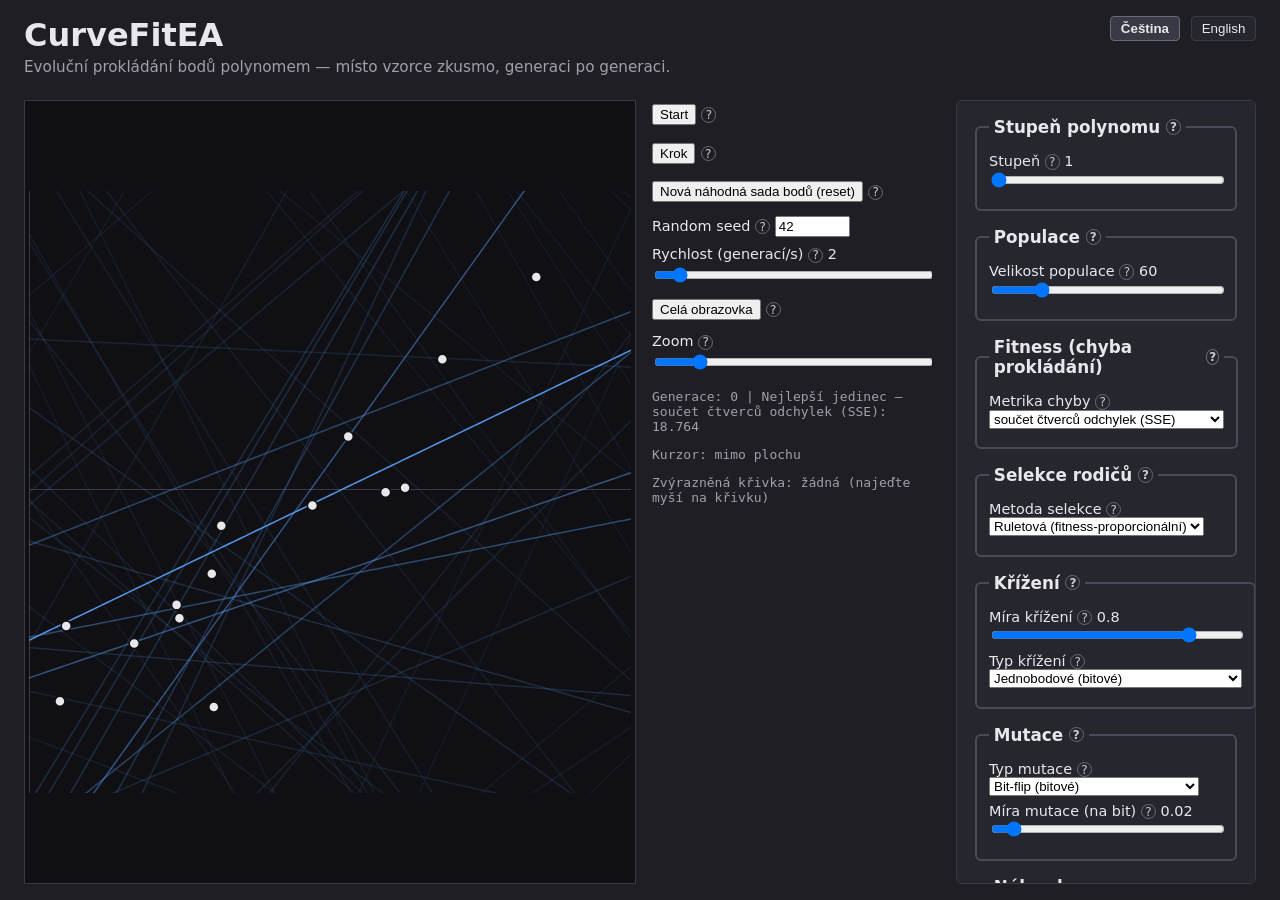
==== EVA/CurveFitEA/index.html @ cf32104b "CurveFitEA: kostra stránky (HTML/CSS/i18n) + zprovoznění existujících JS modulů Doplněny index.html," ====
<!DOCTYPE html>
<html lang="cs">
<head>
  <meta charset="UTF-8">
  <title data-i18n="page_title">CurveFitEA</title>
  <link rel="stylesheet" href="style.css">
</head>
<body>

  <header>
    <div id="lang-switcher">
      <button type="button" id="lang-cs-btn">Čeština</button>
      <button type="button" id="lang-en-btn">English</button>
    </div>
    <h1>CurveFitEA</h1>
    <p class="subtitle" data-i18n="subtitle"></p>
  </header>

  <main>
    <!-- simulation-wrapper drží plochu i prostřední pruh pohromadě jako jeden
         celek (EvoMice spec 14.2, stejná konvence) — je to i požádaný element
         Fullscreen API (viz main.js). #controls (nastavení evoluce) je
         záměrně mimo. -->
    <div id="simulation-wrapper">
      <!-- Plocha — jen samotný canvas, žádné ovládání ani informace uvnitř
           (co největší čtverec z dostupného místa, nic ho nesmí zmenšovat).
           Zoom (CSS zoom na #canvas-container, viz applyZoom v render.js)
           roztáhne canvas-container nad rozměr #canvas-area, čímž se tu
           (overflow: auto) objeví posuvníky pro výřez; tažením pravým
           tlačítkem myši lze výřez posouvat (panning), viz main.js. -->
      <section id="canvas-area">
        <div id="canvas-container">
          <canvas id="sim-canvas"></canvas>
        </div>
      </section>

      <!-- Ovládání běhu evoluce (start/pauza, krok, reset+seed, rychlost),
           zoom, fullscreen a informační řádky (kurzor, statistika, zvýrazněná
           křivka) — v prostředním pruhu MEZI plochou a panelem nastavení, ne
           nad/přes plochu a ne přes nastavení, ať plocha dostane co největší
           dostupný čtverec (stejná konvence jako EvoMice spec 14.2). -->
      <section id="middle-panel">
        <div id="run-controls">
          <span class="btn-with-help">
            <button type="button" id="start-pause-btn"></button>
            <span class="help-icon" tabindex="0" data-i18n-tooltip="start_pause_btn_tooltip">?</span>
          </span>
          <span class="btn-with-help">
            <button type="button" id="step-btn" data-i18n="step_btn"></button>
            <span class="help-icon" tabindex="0" data-i18n-tooltip="step_btn_tooltip">?</span>
          </span>
          <span class="btn-with-help">
            <button type="button" id="reset-btn" data-i18n="reset_btn"></button>
            <span class="help-icon" tabindex="0" data-i18n-tooltip="reset_btn_tooltip">?</span>
          </span>
          <!-- Seed patří k resetu (stejná konvence jako EvoMice 13.10) —
               reset tlačítko výš vždycky čte aktuální hodnotu tohodle pole. -->
          <label id="seed-control" for="seed-input">
            <span data-i18n="seed_label"></span>
            <span class="help-icon" tabindex="0" data-i18n-tooltip="seed_label_tooltip">?</span>
            <input type="number" id="seed-input" value="42" step="1">
          </label>
          <label id="speed-control" for="speed-slider">
            <span data-i18n="speed_label"></span>
            <span class="help-icon" tabindex="0" data-i18n-tooltip="speed_label_tooltip">?</span>
            <span id="speed-value">2</span>
            <input type="range" id="speed-slider" min="0" max="30" step="1" value="2">
          </label>

          <span class="btn-with-help">
            <button type="button" id="fullscreen-btn"></button>
            <span class="help-icon" tabindex="0" data-i18n-tooltip="fullscreen_btn_tooltip">?</span>
          </span>
          <!-- Zoom patří k zobrazení plochy, ne k nastavení evoluce (stejná
               konvence jako EvoMice 12.3) — proto je tady vedle fullscreen
               tlačítka, ne ve fieldsetu nastavení. -->
          <label id="zoom-control" for="zoom-slider">
            <span data-i18n="zoom_label"></span>
            <span class="help-icon" tabindex="0" data-i18n-tooltip="zoom_label_tooltip">?</span>
            <input type="range" id="zoom-slider" min="0.5" max="4" step="0.1" value="1">
          </label>
        </div>

        <p id="stats-line"></p>
        <p id="cursor-position-line" data-i18n="cursor_position_none"></p>
        <p id="highlighted-curve-line" data-i18n="highlighted_curve_none"></p>
      </section>
    </div>

    <aside id="controls">

      <fieldset>
        <legend>
          <span data-i18n="section_degree_legend"></span>
          <span class="help-icon" tabindex="0" data-i18n-tooltip="section_degree_legend_tooltip">?</span>
        </legend>
        <label for="degree-slider">
          <span data-i18n="degree_label"></span>
          <span class="help-icon" tabindex="0" data-i18n-tooltip="degree_label_tooltip">?</span>
          <span id="degree-value">1</span>
          <input type="range" id="degree-slider" min="1" max="8" step="1" value="1">
        </label>
      </fieldset>

      <fieldset>
        <legend>
          <span data-i18n="section_population_legend"></span>
          <span class="help-icon" tabindex="0" data-i18n-tooltip="section_population_legend_tooltip">?</span>
        </legend>
        <label for="population-size-slider">
          <span data-i18n="population_size_label"></span>
          <span class="help-icon" tabindex="0" data-i18n-tooltip="population_size_label_tooltip">?</span>
          <span id="population-size-value">60</span>
          <input type="range" id="population-size-slider" min="1" max="300" step="1" value="60">
        </label>
      </fieldset>

      <fieldset>
        <legend>
          <span data-i18n="section_fitness_legend"></span>
          <span class="help-icon" tabindex="0" data-i18n-tooltip="section_fitness_legend_tooltip">?</span>
        </legend>
        <label for="fitness-type-select">
          <span data-i18n="fitness_type_label"></span>
          <span class="help-icon" tabindex="0" data-i18n-tooltip="fitness_type_label_tooltip">?</span>
          <select id="fitness-type-select">
            <option value="sse" data-i18n="fitness_sse"></option>
            <option value="mae" data-i18n="fitness_mae"></option>
          </select>
        </label>
      </fieldset>

      <fieldset>
        <legend>
          <span data-i18n="section_selection_legend"></span>
          <span class="help-icon" tabindex="0" data-i18n-tooltip="section_selection_legend_tooltip">?</span>
        </legend>
        <label for="selection-method-select">
          <span data-i18n="selection_method_label"></span>
          <span class="help-icon" tabindex="0" data-i18n-tooltip="selection_method_label_tooltip">?</span>
          <select id="selection-method-select">
            <option value="roulette" data-i18n="selection_roulette"></option>
            <option value="tournament" data-i18n="selection_tournament"></option>
          </select>
        </label>
        <!-- Vidět jen pro turnajovou selekci (stejná konvence jako EvoMice
             13.8) — jinde nedává smysl, ne jen dočasně. -->
        <label for="tournament-size-slider"
               data-show-when-select="selection-method-select" data-show-when-value="tournament">
          <span data-i18n="tournament_size_label"></span>
          <span class="help-icon" tabindex="0" data-i18n-tooltip="tournament_size_label_tooltip">?</span>
          <span id="tournament-size-value">3</span>
          <input type="range" id="tournament-size-slider" min="2" max="10" step="1" value="3">
        </label>
      </fieldset>

      <fieldset>
        <legend>
          <span data-i18n="section_crossover_legend"></span>
          <span class="help-icon" tabindex="0" data-i18n-tooltip="section_crossover_legend_tooltip">?</span>
        </legend>
        <label for="crossover-rate-slider">
          <span data-i18n="crossover_rate_label"></span>
          <span class="help-icon" tabindex="0" data-i18n-tooltip="crossover_rate_label_tooltip">?</span>
          <span id="crossover-rate-value">0.8</span>
          <input type="range" id="crossover-rate-slider" min="0" max="1" step="0.05" value="0.8">
        </label>
        <label for="crossover-type-select">
          <span data-i18n="crossover_type_label"></span>
          <span class="help-icon" tabindex="0" data-i18n-tooltip="crossover_type_label_tooltip">?</span>
          <select id="crossover-type-select">
            <option value="one-point" data-i18n="crossover_one_point"></option>
            <option value="multi-point" data-i18n="crossover_multi_point"></option>
            <option value="uniform" data-i18n="crossover_uniform"></option>
            <option value="param-alternate" data-i18n="crossover_param_alternate"></option>
            <option value="line-point" data-i18n="crossover_line_point"></option>
          </select>
        </label>
        <label for="crossover-points-slider"
               data-show-when-select="crossover-type-select" data-show-when-value="multi-point">
          <span data-i18n="crossover_points_label"></span>
          <span class="help-icon" tabindex="0" data-i18n-tooltip="crossover_points_label_tooltip">?</span>
          <span id="crossover-points-value">3</span>
          <input type="range" id="crossover-points-slider" min="2" max="8" step="1" value="3">
        </label>
      </fieldset>

      <fieldset>
        <legend>
          <span data-i18n="section_mutation_legend"></span>
          <span class="help-icon" tabindex="0" data-i18n-tooltip="section_mutation_legend_tooltip">?</span>
        </legend>
        <label for="mutation-type-select">
          <span data-i18n="mutation_type_label"></span>
          <span class="help-icon" tabindex="0" data-i18n-tooltip="mutation_type_label_tooltip">?</span>
          <select id="mutation-type-select">
            <option value="bit-flip" data-i18n="mutation_bit_flip"></option>
            <option value="gaussian-jump" data-i18n="mutation_gaussian_jump"></option>
          </select>
        </label>
        <label for="mutation-rate-slider"
               data-show-when-select="mutation-type-select" data-show-when-value="bit-flip">
          <span data-i18n="mutation_rate_label"></span>
          <span class="help-icon" tabindex="0" data-i18n-tooltip="mutation_rate_label_tooltip">?</span>
          <span id="mutation-rate-value">0.02</span>
          <input type="range" id="mutation-rate-slider" min="0" max="0.3" step="0.005" value="0.02">
        </label>
        <label for="mutation-sigma-slider"
               data-show-when-select="mutation-type-select" data-show-when-value="gaussian-jump">
          <span data-i18n="mutation_sigma_label"></span>
          <span class="help-icon" tabindex="0" data-i18n-tooltip="mutation_sigma_label_tooltip">?</span>
          <span id="mutation-sigma-value">0.3</span>
          <input type="range" id="mutation-sigma-slider" min="0.01" max="3" step="0.01" value="0.3">
        </label>
      </fieldset>

      <fieldset>
        <legend>
          <span data-i18n="section_elitism_legend"></span>
          <span class="help-icon" tabindex="0" data-i18n-tooltip="section_elitism_legend_tooltip">?</span>
        </legend>
        <!-- Náhrada generace nad elitismem (stejná konvence jako EvoMice
             13.9) — jsou to dvě nezávislé osy, viz tooltipy. -->
        <label for="replacement-mode-select">
          <span data-i18n="replacement_mode_label"></span>
          <span class="help-icon" tabindex="0" data-i18n-tooltip="replacement_mode_label_tooltip">?</span>
          <select id="replacement-mode-select">
            <option value="full" data-i18n="replacement_full"></option>
            <option value="partial" data-i18n="replacement_partial"></option>
          </select>
        </label>
        <label for="replacement-percent-slider"
               data-show-when-select="replacement-mode-select" data-show-when-value="partial">
          <span data-i18n="replacement_percent_label"></span>
          <span class="help-icon" tabindex="0" data-i18n-tooltip="replacement_percent_label_tooltip">?</span>
          <span id="replacement-percent-value">50</span>
          <input type="range" id="replacement-percent-slider" min="1" max="100" step="1" value="50">
        </label>
        <label for="elite-count-slider">
          <span data-i18n="elite_count_label"></span>
          <span class="help-icon" tabindex="0" data-i18n-tooltip="elite_count_label_tooltip">?</span>
          <span id="elite-count-value">0</span>
          <input type="range" id="elite-count-slider" min="0" max="20" step="1" value="0">
        </label>
      </fieldset>

      <fieldset>
        <legend>
          <span data-i18n="section_reset_legend"></span>
          <span class="help-icon" tabindex="0" data-i18n-tooltip="section_reset_legend_tooltip">?</span>
        </legend>
        <span class="btn-with-help">
          <button type="button" id="reset-defaults-btn" data-i18n="reset_defaults_btn"></button>
          <span class="help-icon" tabindex="0" data-i18n-tooltip="reset_defaults_btn_tooltip">?</span>
        </span>
      </fieldset>

    </aside>
  </main>

  <!-- Pořadí scriptů je důležité: žádný build krok, sdílejí globální scope. -->
  <!-- i18n musí být načtené první — slovníky a mechanika překladu, na které
       se odkazují všechny ostatní moduly (statické texty i ty generované za
       běhu v main.js). -->
  <script src="js/i18n/cs.js"></script>
  <script src="js/i18n/en.js"></script>
  <script src="js/i18n.js"></script>
  <script src="js/rng.js"></script>
  <script src="js/model.js"></script>
  <script src="js/ga.js"></script>
  <script src="js/render.js"></script>
  <script src="js/input.js"></script>
  <script src="js/main.js"></script>
  <!-- defaults.js záměrně poslední: potřebuje resetEverything()/
       refreshSliderDisplays()/... z main.js a nejdřív se má proběhnout
       výchozí inicializace, než ho tenhle skript aplikací DEFAULT_SETTINGS
       případně přepíše. -->
  <script src="js/defaults.js"></script>
</body>
</html>
---- EVA/CurveFitEA/style.css ----
/* CurveFitEA — základní vzhled stránky. Layout převzatý ze stejné osvědčené
   konvence jako EvoMice (spec 14.2 — CSS Grid, ne flexbox, viz EvoMice
   PROGRESS.md pro historii, proč): plocha (čtverec) + prostřední pruh
   (ovládání běhu) + panel nastavení evoluce, responzivní landscape/portrait. */

html, body {
  height: 100%;
}

@media (orientation: portrait) {
  html, body {
    height: auto;
    min-height: 100%;
  }
}

body {
  font-family: system-ui, sans-serif;
  margin: 0;
  padding: 0;
  background: #1e1e24;
  color: #e8e8ec;
  display: grid;
  grid-template-rows: auto 1fr;
  overflow: hidden;
}

@media (orientation: portrait) {
  body {
    overflow: visible;
  }
}

header {
  padding: 1rem 1.5rem 0.5rem 1.5rem;
  position: relative;
}

#lang-switcher {
  position: absolute;
  top: 1rem;
  right: 1.5rem;
}

#lang-switcher button {
  background: #26262e;
  color: #e8e8ec;
  border: 1px solid #3a3a44;
  border-radius: 4px;
  padding: 0.25rem 0.6rem;
  margin-left: 0.4rem;
  cursor: pointer;
}

#lang-switcher button[aria-pressed="true"] {
  background: #3a3a44;
  font-weight: bold;
  border-color: #6a6a78;
}

header h1 {
  margin: 0;
}

header .subtitle {
  margin: 0.25rem 0 0 0;
  color: #a0a0ac;
  font-size: 0.95rem;
}

main {
  display: grid;
  /* Výchozí (portrait/mobil): jeden sloupec, vše pod sebou, stránka roluje
     přirozeně celá. Landscape (víc šířky než výšky) přepne na dva sloupce
     beze scrollu stránky — viz media query níže. */
  grid-template-columns: 1fr;
  gap: 1rem;
  padding: 1rem 1.5rem;
  min-height: 0;
}

@media (orientation: landscape) {
  main {
    grid-template-columns: minmax(0, 1fr) 300px;
    gap: 1.5rem;
    min-height: 0;
    overflow: hidden;
  }
}

/* simulation-wrapper drží plochu i prostřední pruh pohromadě — i jako jeden
   požádaný element Fullscreen API (viz main.js). Portrait: sloupec (plocha
   nahoře, prostřední pruh pod ní). Landscape: dva sloupce vedle sebe, plocha
   první — dostane zbylou šířku/výšku jako čtverec. */
#simulation-wrapper {
  display: grid;
  grid-template-columns: 1fr;
  gap: 1rem;
  min-height: 0;
  min-width: 0;
}

@media (orientation: landscape) {
  #simulation-wrapper {
    grid-template-columns: minmax(0, 1fr) 280px;
    min-height: 0;
    overflow: hidden;
  }
}

#simulation-wrapper.is-fullscreen {
  position: fixed;
  inset: 0;
  z-index: 100;
  background: #1e1e24;
  padding: 1rem;
  box-sizing: border-box;
  overflow: auto;
}

/* Plocha — co největší čtverec z dostupného místa. #canvas-area samo o sobě
   nemá pevnou velikost (dostane ji grid sloupcem/řádkem výš), jen vycentruje
   #canvas-container uvnitř sebe — skutečnou stranu čtverce dopočítává JS
   (updateCanvasSize() v main.js). `overflow: auto`: při zoomu > 1 je
   #canvas-container větší než #canvas-area, což samo vyvolá posuvníky pro
   výřez. */
#canvas-area {
  display: flex;
  align-items: center;
  justify-content: center;
  min-height: 0;
  min-width: 0;
  overflow: auto;
  border: 1px solid #3a3a44;
  background: #101014;
}

@media (orientation: portrait) {
  #canvas-area {
    width: 100%;
    aspect-ratio: 1;
  }
}

#canvas-container {
  display: inline-block;
}

#sim-canvas {
  display: block;
}

/* Prostřední pruh: ovládání běhu, zoom, fullscreen, informační řádky —
   mezi plochou a panelem nastavení, nikdy přes ně. */
#middle-panel {
  display: flex;
  flex-direction: column;
  gap: 0.6rem;
  min-height: 0;
  min-width: 0;
}

#middle-panel > * {
  min-width: 0;
}

@media (orientation: landscape) {
  #middle-panel {
    overflow-y: auto;
    /* Bez explicitního overflow-x by CSS spec (kombinace "visible" s jinou
       hodnotou na druhé ose) tiše změnilo i tuhle osu na "auto" — nechtěný
       vodorovný scrollbar i když obsah nikdy nepotřebuje šířku navíc
       (ověřeno screenshotem). */
    overflow-x: hidden;
  }
}

#run-controls {
  display: flex;
  flex-direction: column;
  gap: 0.6rem;
}

#run-controls .btn-with-help {
  display: block;
}

#run-controls .btn-with-help button {
  max-width: 100%;
  white-space: normal;
  text-align: left;
}

#zoom-control,
#speed-control,
#seed-control {
  display: block;
  font-size: 0.9rem;
}

#zoom-control input[type="range"],
#speed-control input[type="range"] {
  display: block;
  width: 100%;
  margin-top: 0.25rem;
}

#seed-control input[type="number"] {
  width: 5em;
}

#controls {
  min-height: 0;
  min-width: 0;
  overflow-y: auto;
  overflow-x: hidden; /* stejný důvod jako #middle-panel výš */
  background: #26262e;
  border: 1px solid #3a3a44;
  border-radius: 6px;
  padding: 1rem;
}

#controls fieldset {
  border: 2px solid #4a4a58;
  border-radius: 6px;
  margin-bottom: 1rem;
  padding: 0.6rem 0.75rem 0.75rem 0.75rem;
}

#controls legend {
  display: flex;
  align-items: center;
  gap: 0.35rem;
  font-size: 1.05rem;
  font-weight: bold;
  padding: 0 0.3rem;
}

.btn-with-help {
  display: inline-flex;
  align-items: center;
  gap: 0.2rem;
  margin: 0.25rem 0.25rem 0.25rem 0;
}

.btn-with-help button {
  margin: 0;
}

/* --- Tooltip ikonky ("?" v kroužku) --------------------------------------
   Čistě CSS bublina: text je v atributu data-tooltip (naplní ho i18n.js) a
   zobrazí se přes ::after / content: attr(...). */
.help-icon {
  display: inline-flex;
  align-items: center;
  justify-content: center;
  width: 1.1em;
  height: 1.1em;
  border-radius: 50%;
  border: 1px solid #6a6a78;
  color: #c8c8d0;
  font-size: 0.75rem;
  line-height: 1;
  cursor: help;
  position: relative;
  user-select: none;
}

.help-icon:hover,
.help-icon:focus {
  outline: none;
  border-color: #e8b84b;
  color: #e8b84b;
}

.help-icon::after {
  content: attr(data-tooltip);
  position: absolute;
  left: 50%;
  bottom: 135%;
  transform: translateX(-50%);
  background: #101014;
  border: 1px solid #3a3a44;
  color: #e8e8ec;
  padding: 0.4rem 0.6rem;
  border-radius: 4px;
  font-size: 0.8rem;
  font-weight: normal;
  white-space: normal;
  width: max-content;
  max-width: 220px;
  z-index: 20;
  visibility: hidden;
  opacity: 0;
  transition: opacity 0.15s ease;
  pointer-events: none;
}

.help-icon:hover::after,
.help-icon:focus::after {
  visibility: visible;
  opacity: 1;
}

#controls label {
  display: block;
  margin: 0.4rem 0;
  font-size: 0.9rem;
}

#controls input[type="range"] {
  width: 100%;
}

#controls button {
  margin: 0.25rem 0.25rem 0.25rem 0;
}

#stats-line {
  font-family: monospace;
  color: #a0a0ac;
  margin: 0.5rem 0 0 0;
}

#cursor-position-line,
#highlighted-curve-line {
  font-family: monospace;
  color: #a0a0ac;
  margin: 0.2rem 0 0 0;
}
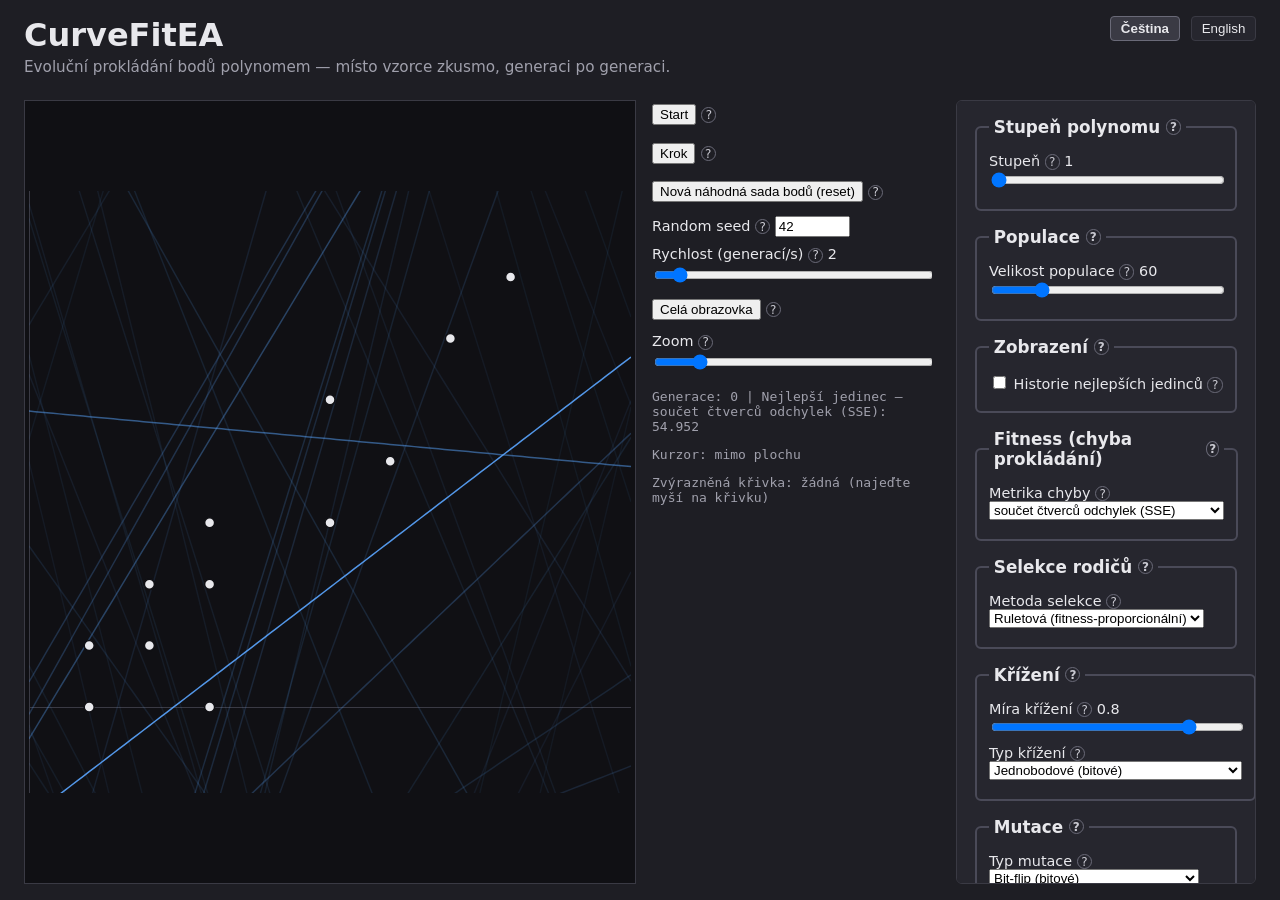
==== commit df4f6e17: "CurveFitEA: historie nejlepších jedinců s blednoucí stopou (spec 3) Nový checkbox 'Historie nejlepší" ====
--- a/EVA/CurveFitEA/index.html
+++ b/EVA/CurveFitEA/index.html
@@ -112,6 +112,18 @@
           <span class="help-icon" tabindex="0" data-i18n-tooltip="population_size_label_tooltip">?</span>
           <span id="population-size-value">60</span>
           <input type="range" id="population-size-slider" min="1" max="300" step="1" value="60">
+        </label>
+      </fieldset>
+
+      <fieldset>
+        <legend>
+          <span data-i18n="section_display_legend"></span>
+          <span class="help-icon" tabindex="0" data-i18n-tooltip="section_display_legend_tooltip">?</span>
+        </legend>
+        <label>
+          <input type="checkbox" id="history-toggle-checkbox">
+          <span data-i18n="history_toggle_label"></span>
+          <span class="help-icon" tabindex="0" data-i18n-tooltip="history_toggle_label_tooltip">?</span>
         </label>
       </fieldset>
 
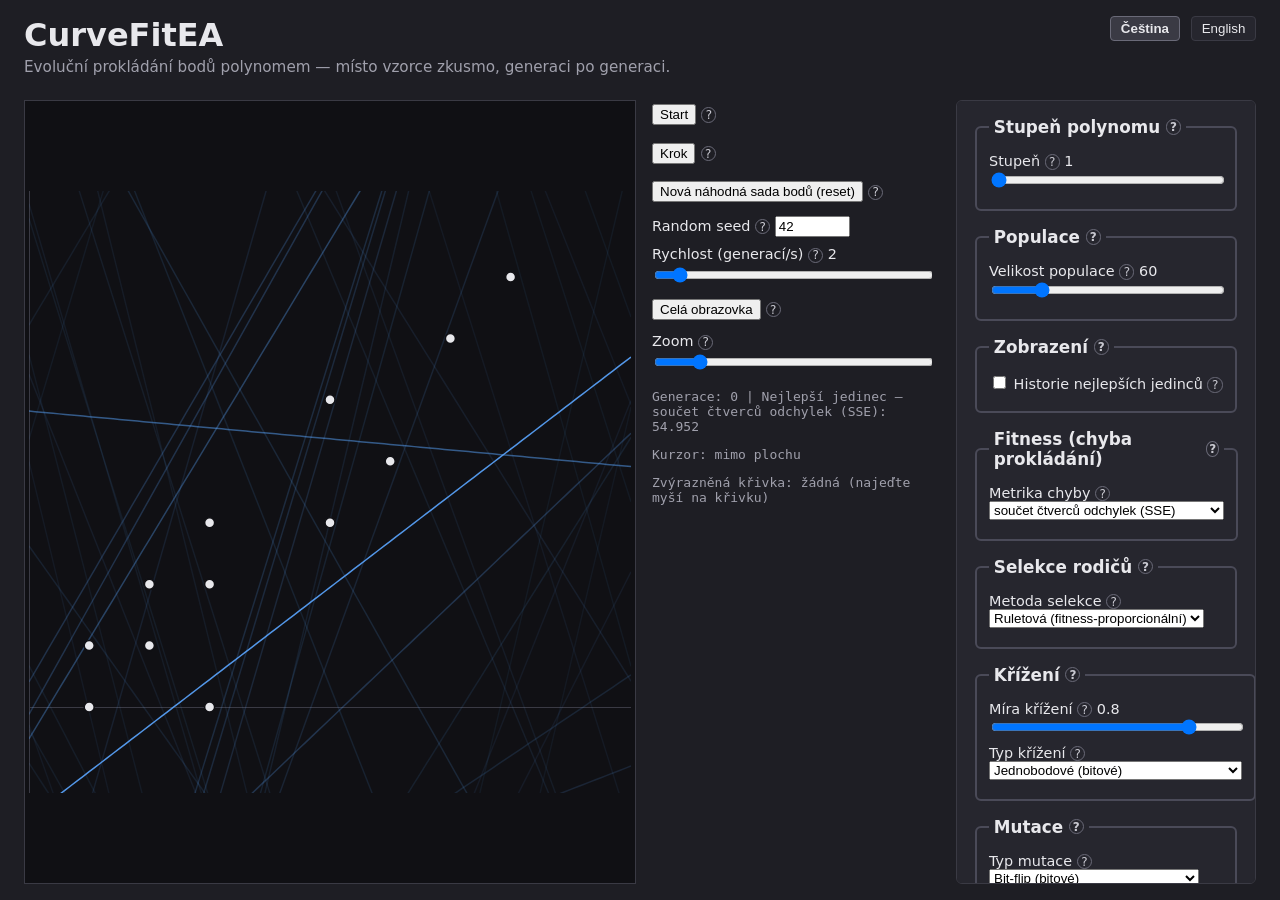
==== commit 61110ba7: "CurveFitEA: další fitness metriky s vysvětlením v UI (spec 7) Přidány 'maximální odchylka' (max-erro" ====
--- a/EVA/CurveFitEA/index.html
+++ b/EVA/CurveFitEA/index.html
@@ -138,7 +138,16 @@
           <select id="fitness-type-select">
             <option value="sse" data-i18n="fitness_sse"></option>
             <option value="mae" data-i18n="fitness_mae"></option>
-          </select>
+            <option value="max-error" data-i18n="fitness_max_error"></option>
+            <option value="hit-count" data-i18n="fitness_hit_count"></option>
+          </select>
+        </label>
+        <label for="fitness-tolerance-slider"
+               data-show-when-select="fitness-type-select" data-show-when-value="hit-count">
+          <span data-i18n="fitness_tolerance_label"></span>
+          <span class="help-icon" tabindex="0" data-i18n-tooltip="fitness_tolerance_label_tooltip">?</span>
+          <span id="fitness-tolerance-value">1</span>
+          <input type="range" id="fitness-tolerance-slider" min="0.1" max="5" step="0.1" value="1">
         </label>
       </fieldset>
 
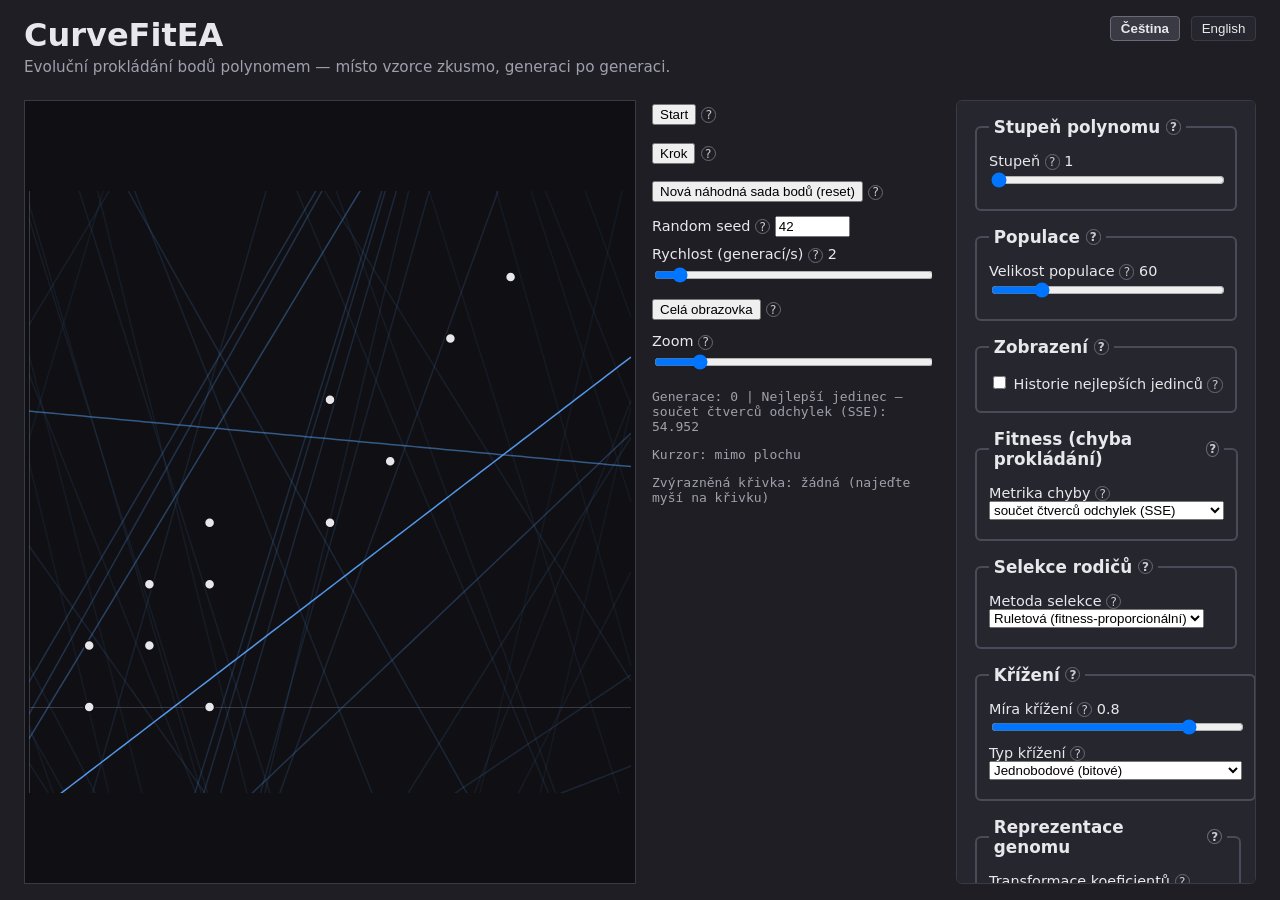
==== commit 407f4243: "CurveFitEA: reprezentace genomu — transformace × číselná reprezentace (spec 5) model.js: encodeGenom" ====
--- a/EVA/CurveFitEA/index.html
+++ b/EVA/CurveFitEA/index.html
@@ -208,6 +208,37 @@
 
       <fieldset>
         <legend>
+          <span data-i18n="section_genome_legend"></span>
+          <span class="help-icon" tabindex="0" data-i18n-tooltip="section_genome_legend_tooltip">?</span>
+        </legend>
+        <label for="genome-transform-select">
+          <span data-i18n="genome_transform_label"></span>
+          <span class="help-icon" tabindex="0" data-i18n-tooltip="genome_transform_label_tooltip">?</span>
+          <select id="genome-transform-select">
+            <option value="direct" data-i18n="genome_transform_direct"></option>
+            <option value="normalized" data-i18n="genome_transform_normalized"></option>
+          </select>
+        </label>
+        <label for="genome-numeric-select">
+          <span data-i18n="genome_numeric_label"></span>
+          <span class="help-icon" tabindex="0" data-i18n-tooltip="genome_numeric_label_tooltip">?</span>
+          <select id="genome-numeric-select">
+            <option value="integer" data-i18n="genome_numeric_integer"></option>
+            <option value="fixed" data-i18n="genome_numeric_fixed"></option>
+            <option value="float" data-i18n="genome_numeric_float"></option>
+          </select>
+        </label>
+        <label for="genome-fixed-bits-slider"
+               data-show-when-select="genome-numeric-select" data-show-when-value="fixed">
+          <span data-i18n="genome_fixed_bits_label"></span>
+          <span class="help-icon" tabindex="0" data-i18n-tooltip="genome_fixed_bits_label_tooltip">?</span>
+          <span id="genome-fixed-bits-value">8</span>
+          <input type="range" id="genome-fixed-bits-slider" min="2" max="20" step="1" value="8">
+        </label>
+      </fieldset>
+
+      <fieldset>
+        <legend>
           <span data-i18n="section_mutation_legend"></span>
           <span class="help-icon" tabindex="0" data-i18n-tooltip="section_mutation_legend_tooltip">?</span>
         </legend>
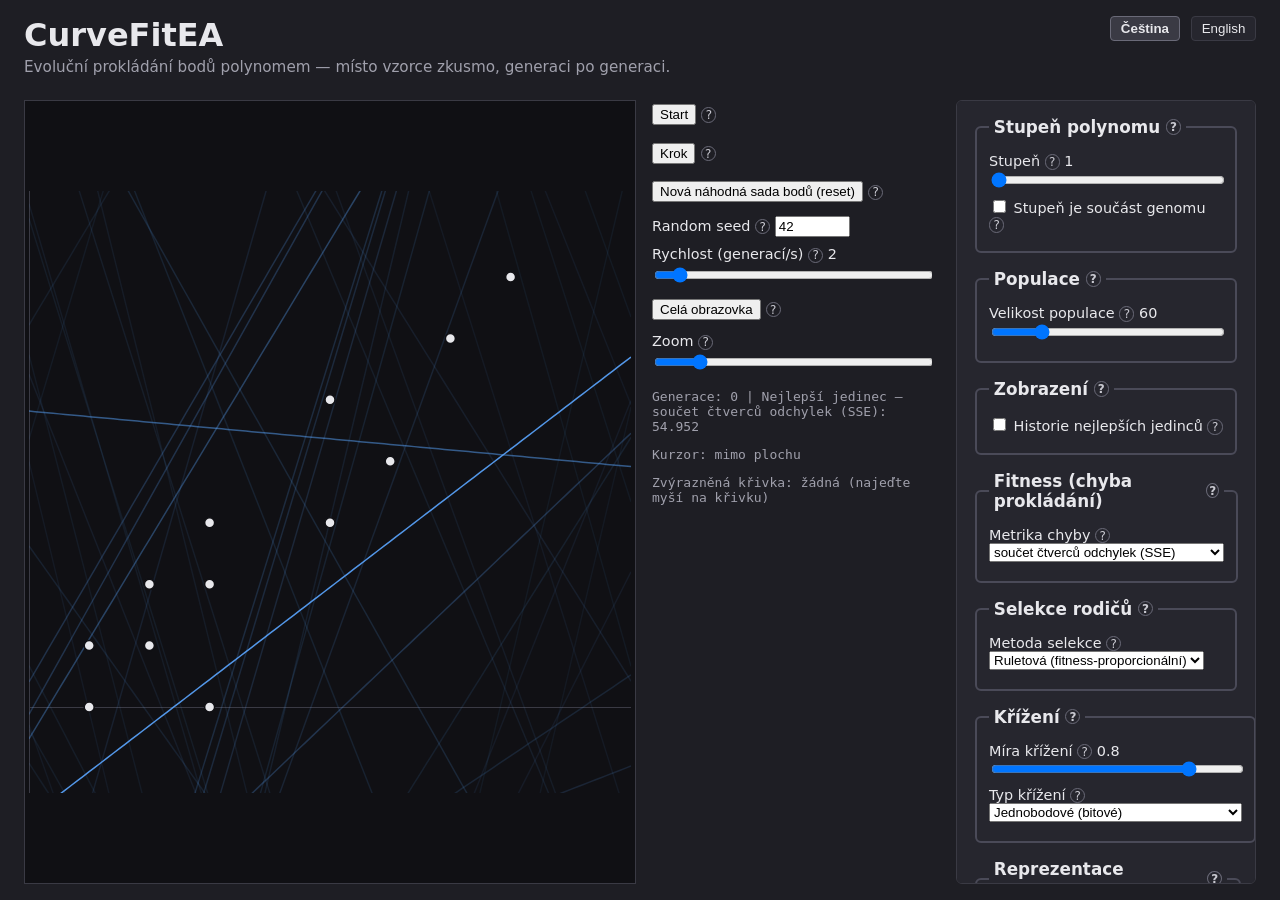
==== commit 20596ee7: "CurveFitEA: stupeň polynomu jako součást genomu (spec 6) Nový checkbox 'Stupeň je součást genomu' (f" ====
--- a/EVA/CurveFitEA/index.html
+++ b/EVA/CurveFitEA/index.html
@@ -100,6 +100,18 @@
           <span id="degree-value">1</span>
           <input type="range" id="degree-slider" min="1" max="8" step="1" value="1">
         </label>
+        <label>
+          <input type="checkbox" id="degree-evolves-checkbox">
+          <span data-i18n="degree_evolves_label"></span>
+          <span class="help-icon" tabindex="0" data-i18n-tooltip="degree_evolves_label_tooltip">?</span>
+        </label>
+        <label for="degree-mutation-rate-slider"
+               data-show-when-checkbox="degree-evolves-checkbox" data-show-when-checked="true">
+          <span data-i18n="degree_mutation_rate_label"></span>
+          <span class="help-icon" tabindex="0" data-i18n-tooltip="degree_mutation_rate_label_tooltip">?</span>
+          <span id="degree-mutation-rate-value">0.1</span>
+          <input type="range" id="degree-mutation-rate-slider" min="0" max="1" step="0.05" value="0.1">
+        </label>
       </fieldset>
 
       <fieldset>
